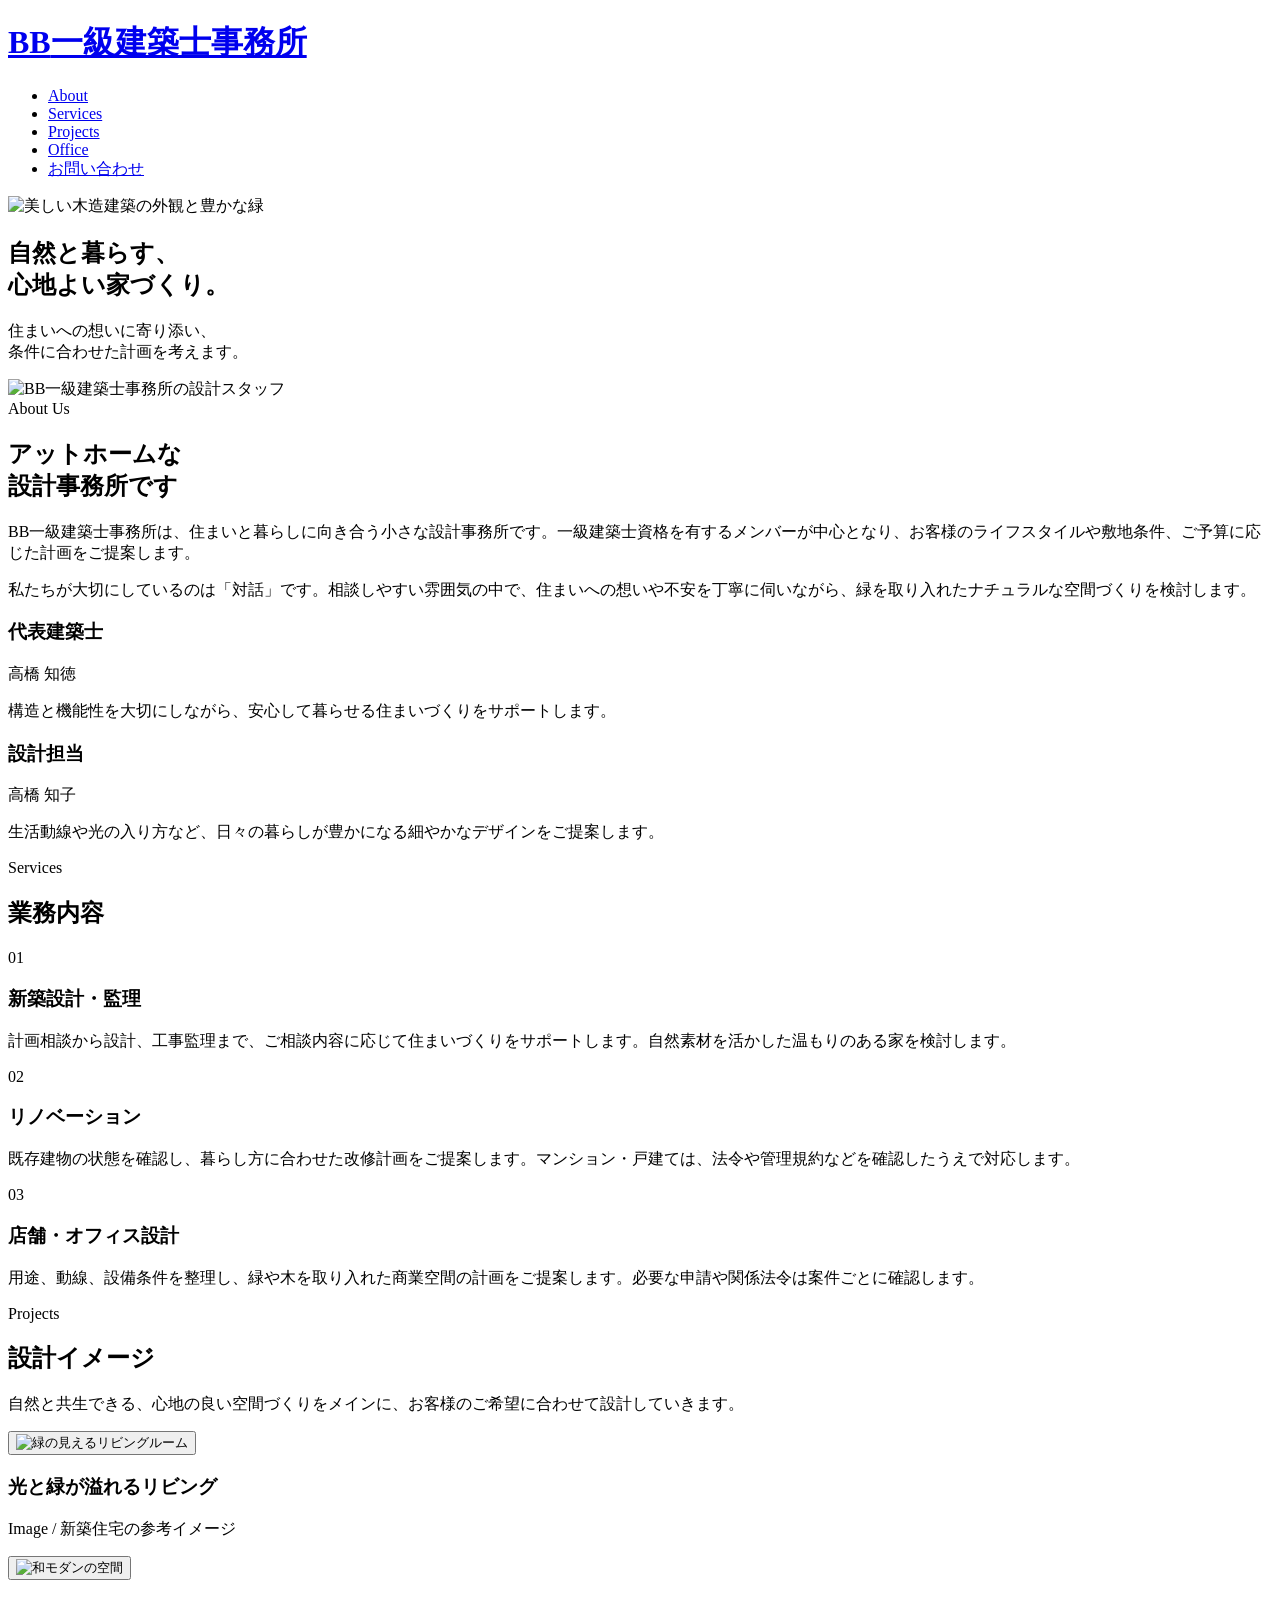
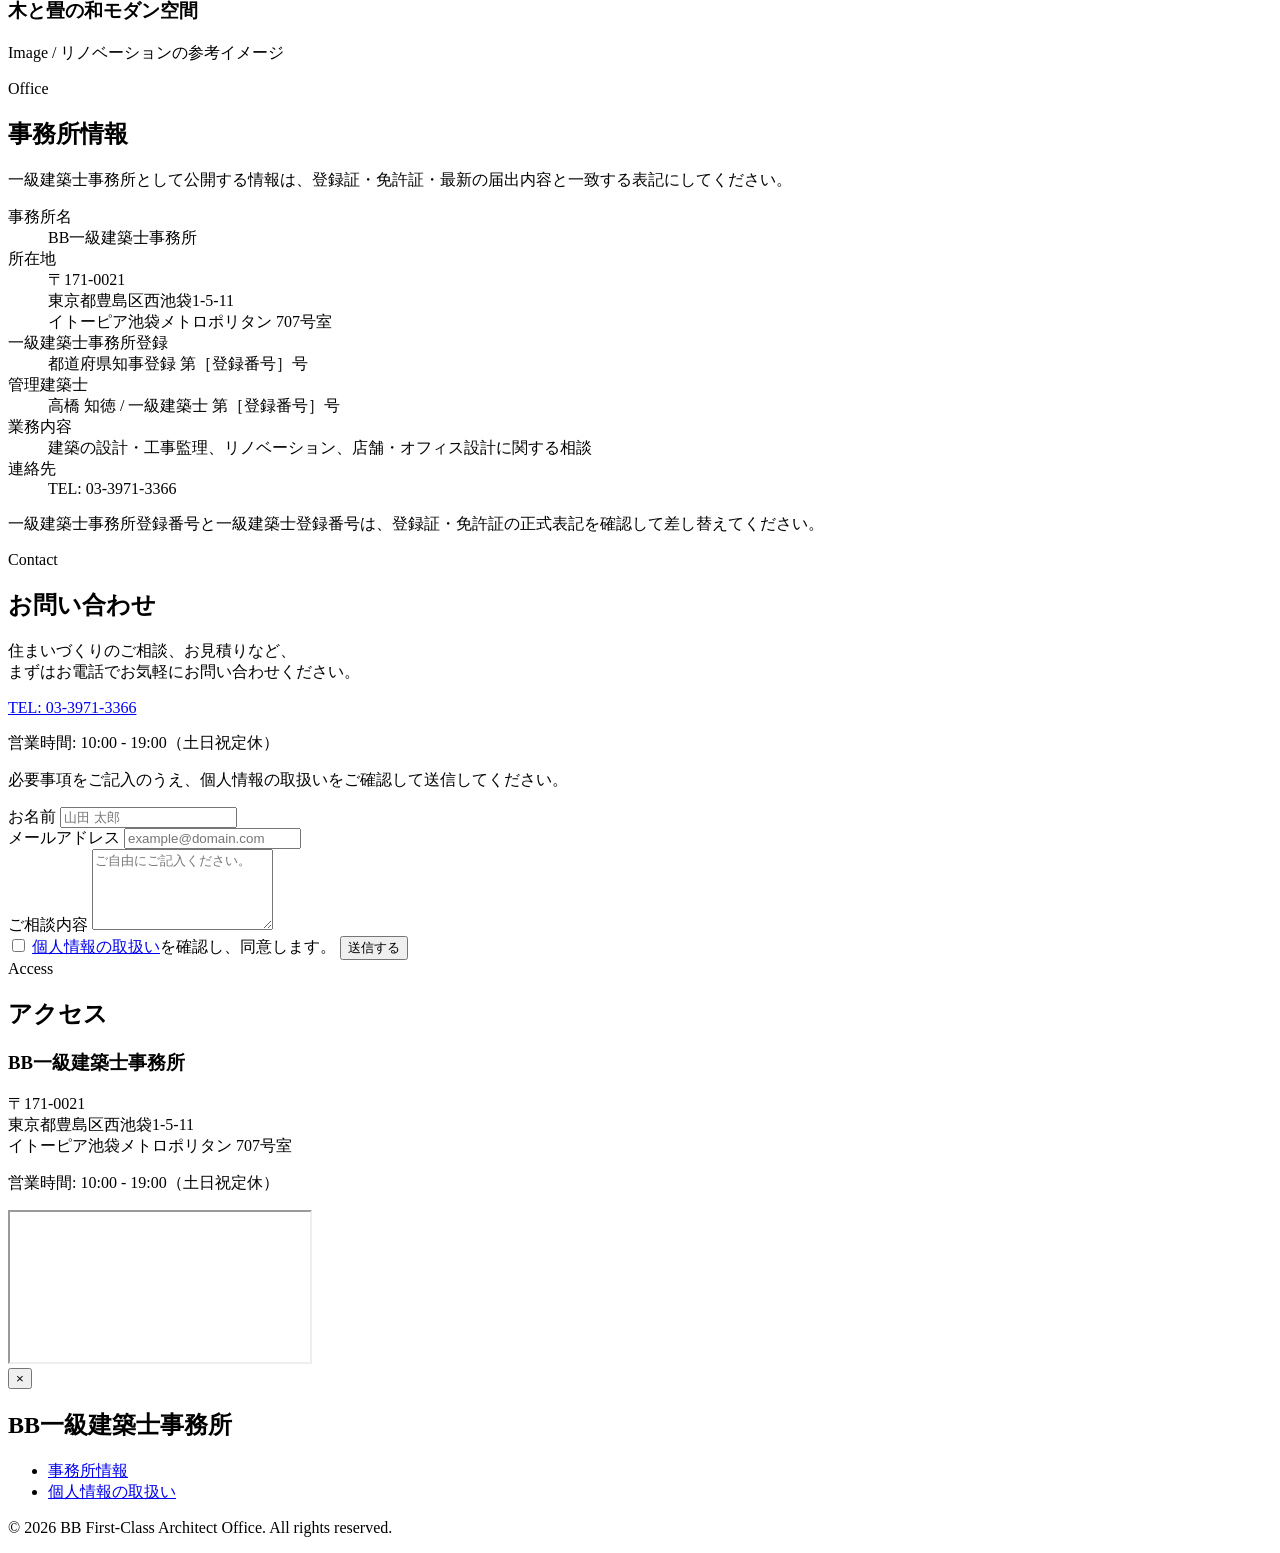
==== index.html @ f8999885 "Add files via upload" ====
<!DOCTYPE html>
<html lang="ja">
<head>
    <meta charset="UTF-8">
    <meta name="viewport" content="width=device-width, initial-scale=1.0">
    <meta name="description" content="BB一級建築士事務所 - 住まいの新築設計、リノベーション、店舗・オフィス設計のご相談を承ります。">
    <title>BB一級建築士事務所 | ナチュラルで心地よい住まいづくり</title>
    
    <!-- Google Fonts -->
    <link rel="preconnect" href="https://fonts.googleapis.com">
    <link rel="preconnect" href="https://fonts.gstatic.com" crossorigin>
    <link href="https://fonts.googleapis.com/css2?family=Inter:wght@300;400;500&family=Shippori+Mincho:wght@400;500;600;700&display=swap" rel="stylesheet">
    
    <!-- Styles -->
    <link rel="stylesheet" href="css/style.css">
</head>
<body>

    <!-- Header -->
    <header class="header">
        <div class="header-inner">
            <h1 class="logo"><a href="#hero">BB<span>一級建築士事務所</span></a></h1>
            <nav class="nav">
                <ul class="nav-list">
                    <li><a href="#about" class="nav-link">About</a></li>
                    <li><a href="#services" class="nav-link">Services</a></li>
                    <li><a href="#projects" class="nav-link">Projects</a></li>
                    <li><a href="#office" class="nav-link">Office</a></li>
                    <li><a href="#contact" class="nav-link btn-contact">お問い合わせ</a></li>
                </ul>
            </nav>
            <div class="hamburger">
                <span></span><span></span><span></span>
            </div>
        </div>
    </header>

    <main>
        <!-- Hero Section -->
        <section class="hero" id="hero">
            <div class="hero-bg">
                <img src="images/hero.png" alt="美しい木造建築の外観と豊かな緑">
                <div class="hero-overlay"></div>
            </div>
            <div class="hero-content hero-intro">
                <h2 class="hero-title hero-title-motion" aria-label="自然と暮らす、心地よい家づくり。"><span class="char" style="--i: 0;" aria-hidden="true">自</span><span class="char" style="--i: 1;" aria-hidden="true">然</span><span class="char" style="--i: 2;" aria-hidden="true">と</span><span class="char" style="--i: 3;" aria-hidden="true">暮</span><span class="char" style="--i: 4;" aria-hidden="true">ら</span><span class="char" style="--i: 5;" aria-hidden="true">す</span><span class="char" style="--i: 6;" aria-hidden="true">、</span><br><span class="char" style="--i: 7;" aria-hidden="true">心</span><span class="char" style="--i: 8;" aria-hidden="true">地</span><span class="char" style="--i: 9;" aria-hidden="true">よ</span><span class="char" style="--i: 10;" aria-hidden="true">い</span><span class="char" style="--i: 11;" aria-hidden="true">家</span><span class="char" style="--i: 12;" aria-hidden="true">づ</span><span class="char" style="--i: 13;" aria-hidden="true">く</span><span class="char" style="--i: 14;" aria-hidden="true">り</span><span class="char" style="--i: 15;" aria-hidden="true">。</span></h2>
                <p class="hero-subtitle">住まいへの想いに寄り添い、<br>条件に合わせた計画を考えます。</p>
            </div>
        </section>

        <!-- About Section -->
        <section class="about section" id="about">
            <div class="container">
                <div class="about-grid">
                    <div class="about-image reveal">
                        <img src="images/portrait.png" alt="BB一級建築士事務所の設計スタッフ">
                        <div class="image-accent"></div>
                    </div>
                    <div class="about-text reveal delay-1">
                        <span class="section-label">About Us</span>
                        <h2 class="section-title">アットホームな<br>設計事務所です</h2>
                        <p>BB一級建築士事務所は、住まいと暮らしに向き合う小さな設計事務所です。一級建築士資格を有するメンバーが中心となり、お客様のライフスタイルや敷地条件、ご予算に応じた計画をご提案します。</p>
                        <p>私たちが大切にしているのは「対話」です。相談しやすい雰囲気の中で、住まいへの想いや不安を丁寧に伺いながら、緑を取り入れたナチュラルな空間づくりを検討します。</p>
                        
                        <div class="profile-cards">
                            <div class="profile-card">
                                <h3>代表建築士</h3>
                                <p class="name">高橋 知徳</p>
                                <p class="desc">構造と機能性を大切にしながら、安心して暮らせる住まいづくりをサポートします。</p>
                            </div>
                            <div class="profile-card">
                                <h3>設計担当</h3>
                                <p class="name">高橋 知子</p>
                                <p class="desc">生活動線や光の入り方など、日々の暮らしが豊かになる細やかなデザインをご提案します。</p>
                            </div>
                        </div>
                    </div>
                </div>
            </div>
        </section>

        <!-- Services Section -->
        <section class="services section bg-light" id="services">
            <div class="container">
                <div class="section-header reveal">
                    <span class="section-label">Services</span>
                    <h2 class="section-title">業務内容</h2>
                </div>
                <div class="services-grid">
                    <div class="service-card reveal">
                        <div class="service-icon">01</div>
                        <h3>新築設計・監理</h3>
                        <p>計画相談から設計、工事監理まで、ご相談内容に応じて住まいづくりをサポートします。自然素材を活かした温もりのある家を検討します。</p>
                    </div>
                    <div class="service-card reveal delay-1">
                        <div class="service-icon">02</div>
                        <h3>リノベーション</h3>
                        <p>既存建物の状態を確認し、暮らし方に合わせた改修計画をご提案します。マンション・戸建ては、法令や管理規約などを確認したうえで対応します。</p>
                    </div>
                    <div class="service-card reveal delay-2">
                        <div class="service-icon">03</div>
                        <h3>店舗・オフィス設計</h3>
                        <p>用途、動線、設備条件を整理し、緑や木を取り入れた商業空間の計画をご提案します。必要な申請や関係法令は案件ごとに確認します。</p>
                    </div>
                </div>
            </div>
        </section>

        <!-- Projects Section -->
        <section class="projects section" id="projects">
            <div class="container">
                <div class="section-header reveal">
                    <span class="section-label">Projects</span>
                    <h2 class="section-title">設計イメージ</h2>
                    <p class="section-note">自然と共生できる、心地の良い空間づくりをメインに、お客様のご希望に合わせて設計していきます。</p>
                </div>
                <div class="projects-grid">
                    <div class="project-card reveal">
                        <div class="project-img-wrapper">
                            <button type="button" class="project-img-button" data-lightbox-src="images/project1.png" data-lightbox-alt="緑の見えるリビングルーム">
                                <img src="images/project1.png" alt="緑の見えるリビングルーム">
                            </button>
                        </div>
                        <div class="project-info">
                            <h3>光と緑が溢れるリビング</h3>
                            <p>Image / 新築住宅の参考イメージ</p>
                        </div>
                    </div>
                    <div class="project-card reveal delay-1">
                        <div class="project-img-wrapper">
                            <button type="button" class="project-img-button" data-lightbox-src="images/project2.png" data-lightbox-alt="和モダンの空間">
                                <img src="images/project2.png" alt="和モダンの空間">
                            </button>
                        </div>
                        <div class="project-info">
                            <h3>木と畳の和モダン空間</h3>
                            <p>Image / リノベーションの参考イメージ</p>
                        </div>
                    </div>
                </div>
            </div>
        </section>

        <!-- Office Section -->
        <section class="office section bg-light" id="office">
            <div class="container">
                <div class="section-header reveal">
                    <span class="section-label">Office</span>
                    <h2 class="section-title">事務所情報</h2>
                    <p class="section-note">一級建築士事務所として公開する情報は、登録証・免許証・最新の届出内容と一致する表記にしてください。</p>
                </div>
                <div class="office-card reveal">
                    <dl class="office-list">
                        <div>
                            <dt>事務所名</dt>
                            <dd>BB一級建築士事務所</dd>
                        </div>
                        <div>
                            <dt>所在地</dt>
                            <dd>〒171-0021<br>東京都豊島区西池袋1-5-11<br>イトーピア池袋メトロポリタン 707号室</dd>
                        </div>
                        <div>
                            <dt>一級建築士事務所登録</dt>
                            <dd>都道府県知事登録 第［登録番号］号</dd>
                        </div>
                        <div>
                            <dt>管理建築士</dt>
                            <dd>高橋 知徳 / 一級建築士 第［登録番号］号</dd>
                        </div>
                        <div>
                            <dt>業務内容</dt>
                            <dd>建築の設計・工事監理、リノベーション、店舗・オフィス設計に関する相談</dd>
                        </div>
                        <div>
                            <dt>連絡先</dt>
                            <dd>TEL: 03-3971-3366</dd>
                        </div>
                    </dl>
                    <p class="legal-caution">一級建築士事務所登録番号と一級建築士登録番号は、登録証・免許証の正式表記を確認して差し替えてください。</p>
                </div>
            </div>
        </section>

        <!-- Contact Section -->
        <section class="contact section" id="contact">
            <div class="container">
                <div class="contact-inner reveal">
                    <div class="contact-info">
                        <span class="section-label text-white">Contact</span>
                        <h2 class="section-title text-white">お問い合わせ</h2>
                        <p class="text-white">住まいづくりのご相談、お見積りなど、<br>まずはお電話でお気軽にお問い合わせください。</p>
                        <div class="contact-details">
                            <p class="tel"><a href="tel:0339713366">TEL: 03-3971-3366</a></p>
                            <p>営業時間: 10:00 - 19:00（土日祝定休）</p>
                        </div>
                    </div>
                    <div class="contact-form-wrapper">
                        <form class="contact-form" name="contact" method="post">
                            <p class="form-lead">必要事項をご記入のうえ、個人情報の取扱いをご確認して送信してください。</p>
                            <div class="form-group">
                                <label for="name">お名前</label>
                                <input type="text" id="name" name="name" placeholder="山田 太郎" autocomplete="name" required>
                            </div>
                            <div class="form-group">
                                <label for="email">メールアドレス</label>
                                <input type="email" id="email" name="email" placeholder="example@domain.com" autocomplete="email" required>
                            </div>
                            <div class="form-group">
                                <label for="message">ご相談内容</label>
                                <textarea id="message" name="message" rows="5" placeholder="ご自由にご記入ください。" required></textarea>
                            </div>
                            <label class="checkbox-consent">
                                <input type="checkbox" name="privacy_consent" required>
                                <span><a href="privacy.html">個人情報の取扱い</a>を確認し、同意します。</span>
                            </label>
                            <button type="submit" class="btn-submit">送信する</button>
                        </form>
                    </div>
                </div>
            </div>
        </section>

        <!-- Access Section -->
        <section class="access section bg-light" id="access">
            <div class="container">
                <div class="section-header reveal">
                    <span class="section-label">Access</span>
                    <h2 class="section-title">アクセス</h2>
                </div>
                <div class="access-inner reveal">
                    <div class="access-info">
                        <h3>BB一級建築士事務所</h3>
                        <p>〒171-0021<br>東京都豊島区西池袋1-5-11<br>イトーピア池袋メトロポリタン 707号室</p>
                        <p>営業時間: 10:00 - 19:00（土日祝定休）</p>
                    </div>
                    <div class="access-map">
                        <iframe
                            src="https://www.google.com/maps?q=35.72807129740104,139.70877462025246&z=17&output=embed"
                            title="BB一級建築士事務所 周辺地図"
                            loading="lazy"
                            referrerpolicy="no-referrer-when-downgrade"
                            allowfullscreen>
                        </iframe>
                    </div>
                </div>
            </div>
        </section>
    </main>

    <div class="image-lightbox" id="imageLightbox" role="dialog" aria-modal="true" aria-label="設計イメージ画像プレビュー" aria-hidden="true">
        <button type="button" class="lightbox-close" aria-label="閉じる">&times;</button>
        <img class="lightbox-img" src="" alt="">
    </div>

    <footer class="footer">
        <div class="container text-center">
            <h2 class="footer-logo">BB<span>一級建築士事務所</span></h2>
            <ul class="footer-links">
                <li><a href="#office">事務所情報</a></li>
                <li><a href="privacy.html">個人情報の取扱い</a></li>
            </ul>
            <p class="copyright">&copy; 2026 BB First-Class Architect Office. All rights reserved.</p>
        </div>
    </footer>

    <!-- Scripts -->
    <script src="js/script.js"></script>
</body>
</html>
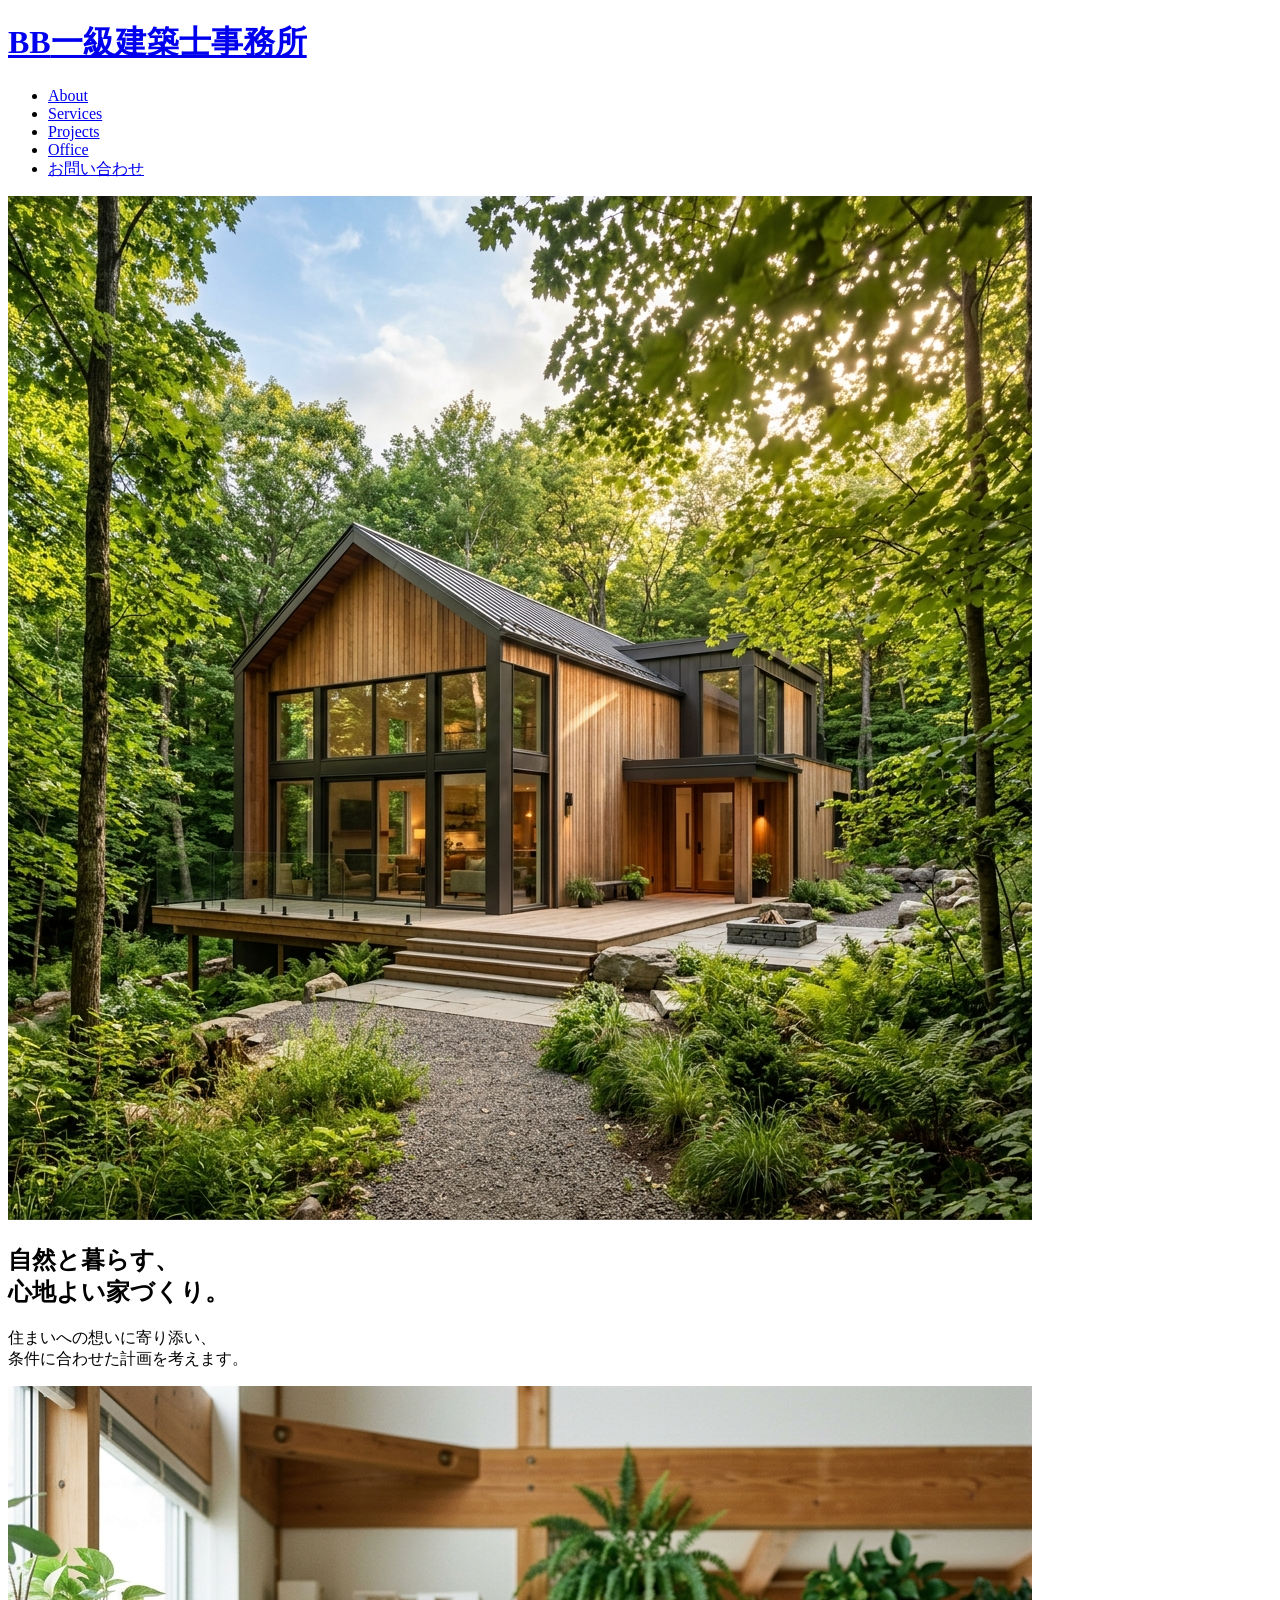
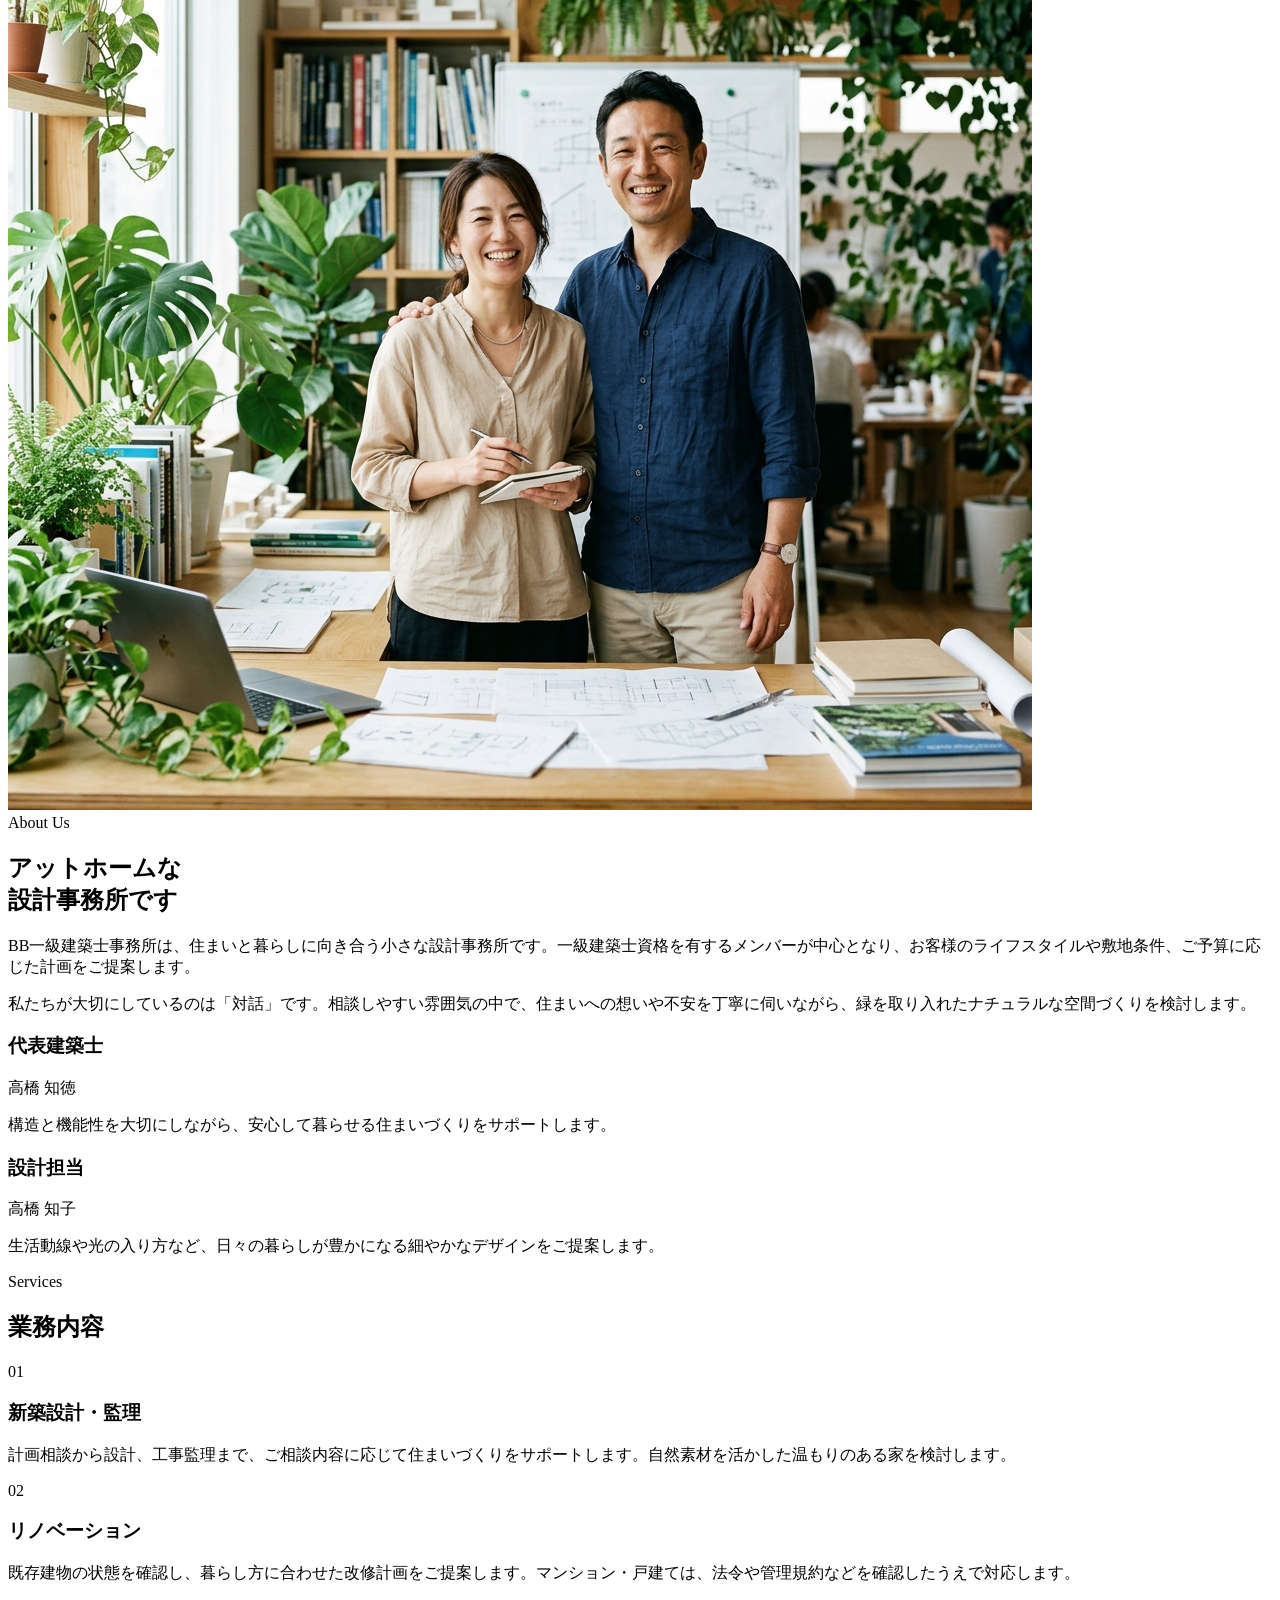
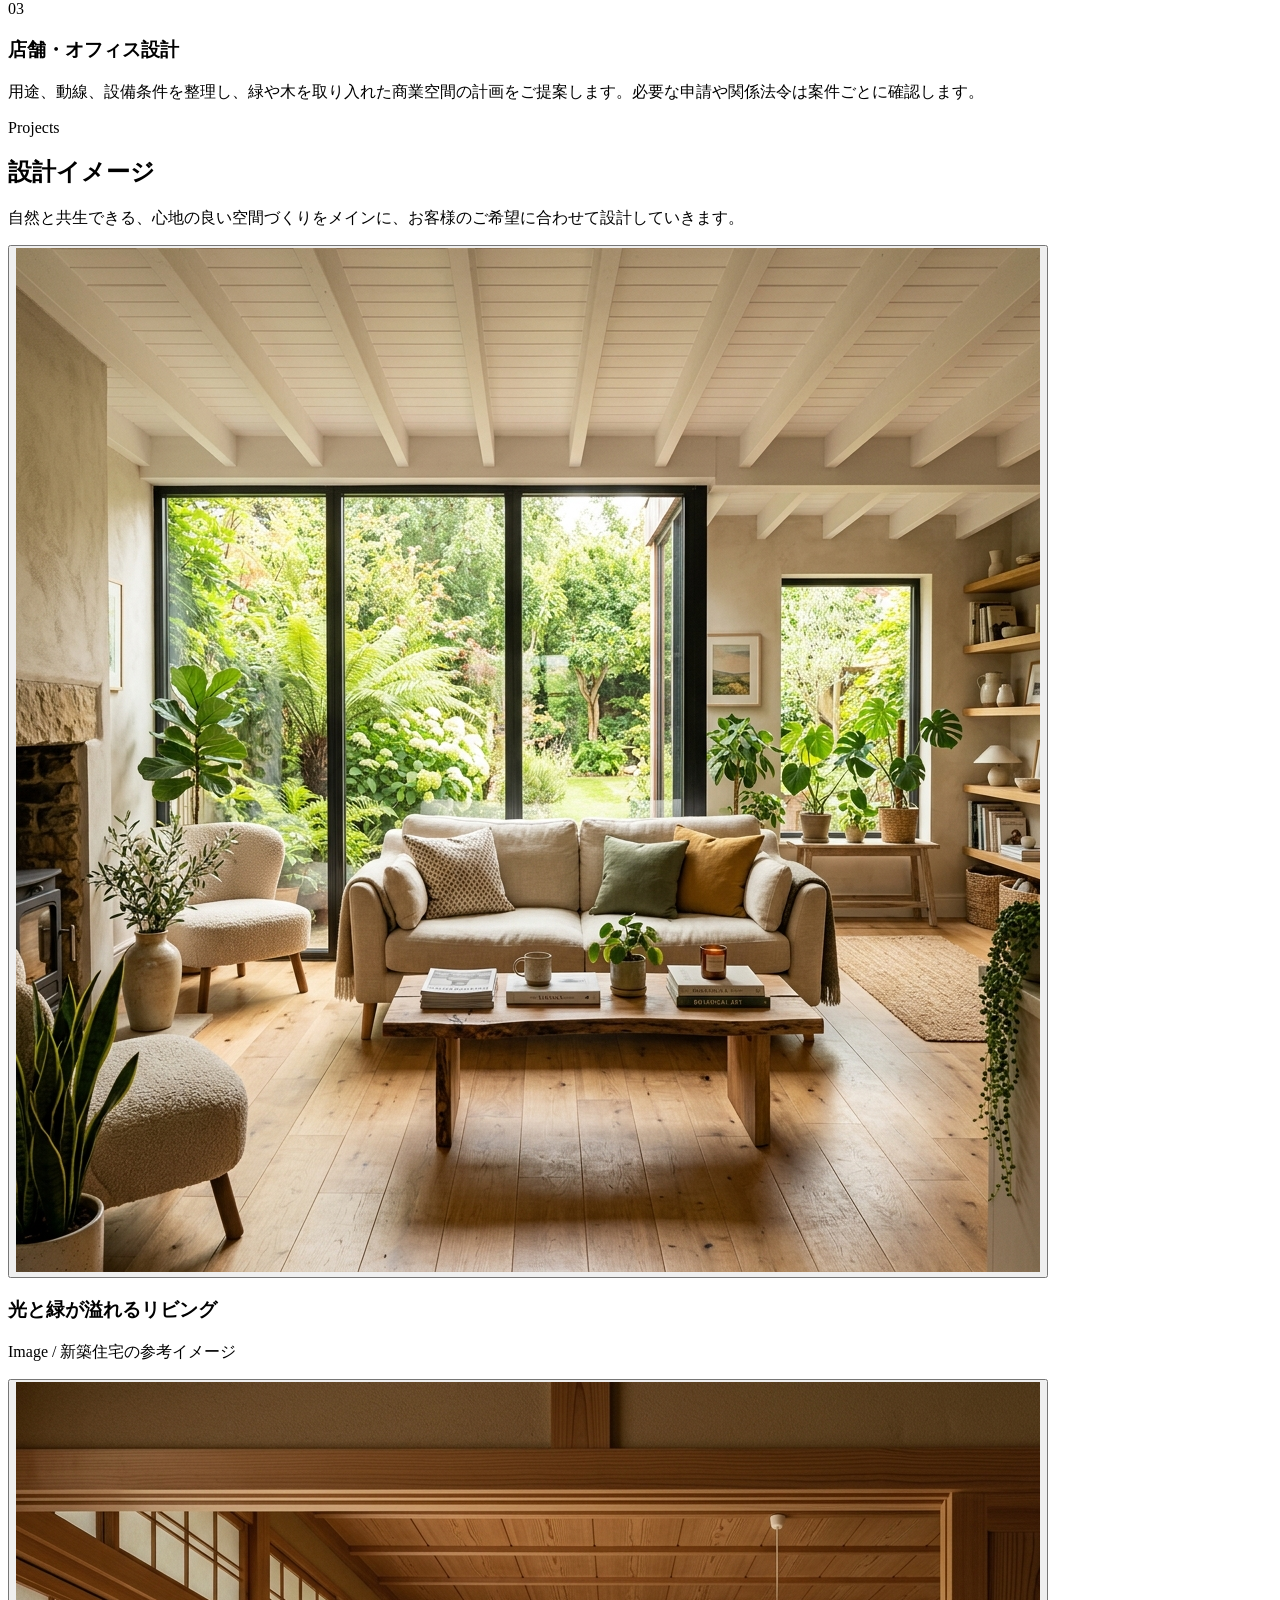
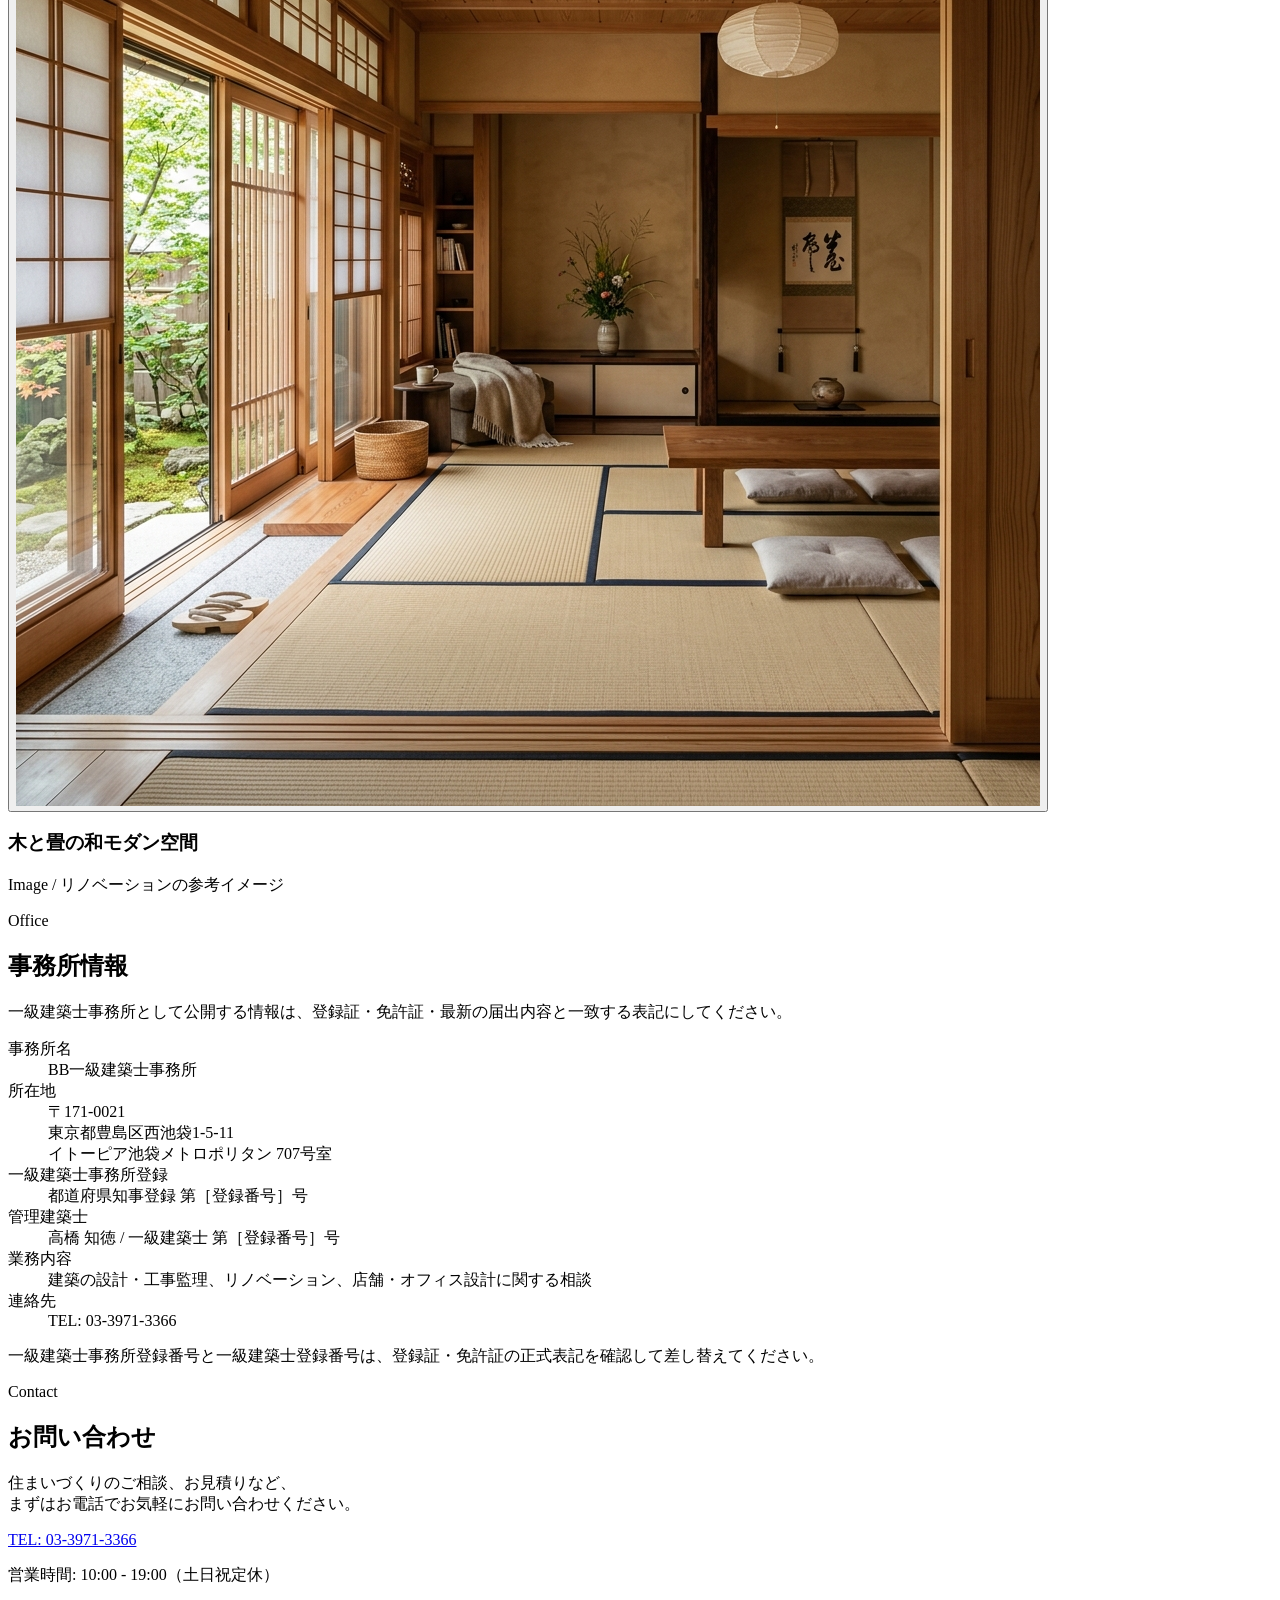
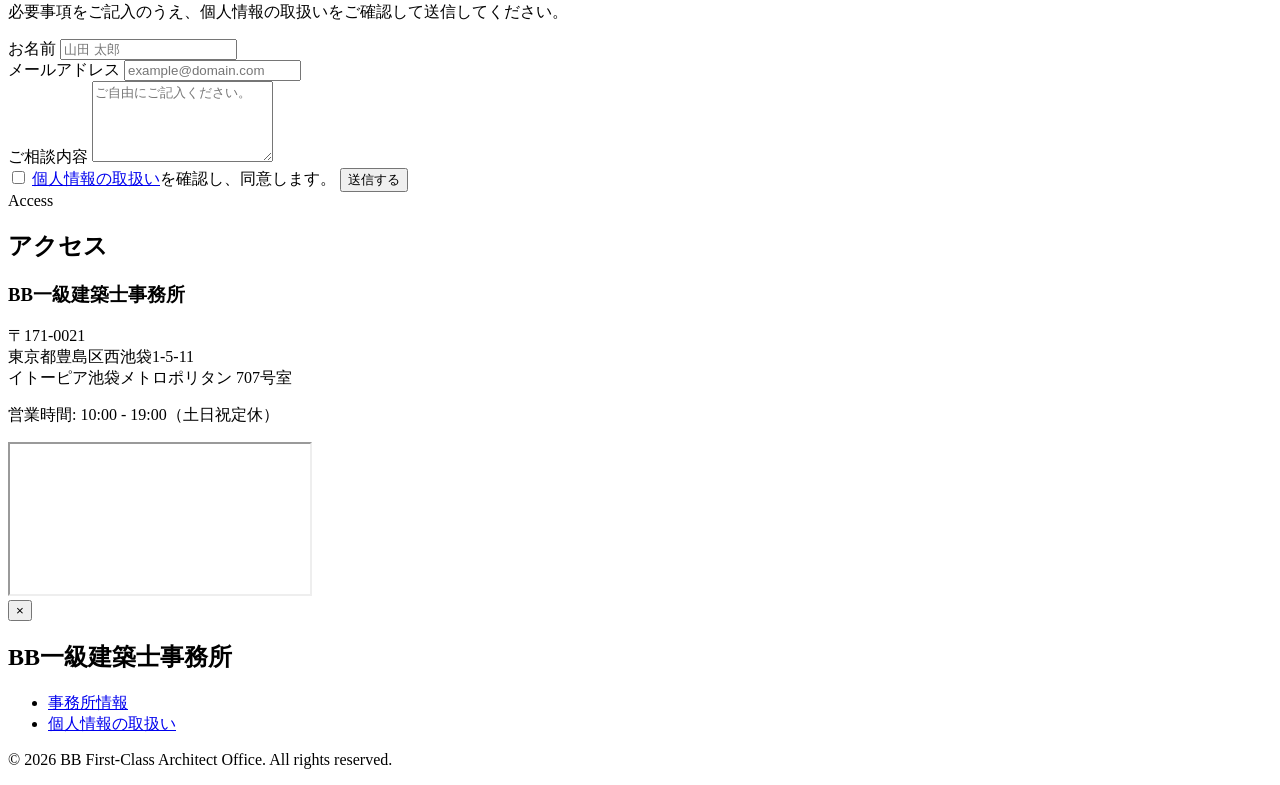
==== commit 41e3f39e: "Update index.html" ====
--- a/index.html
+++ b/index.html
@@ -1,4 +1,5 @@
 <!DOCTYPE html>
+<!-- deploy testtest -->
 <html lang="ja">
 <head>
     <meta charset="UTF-8">
